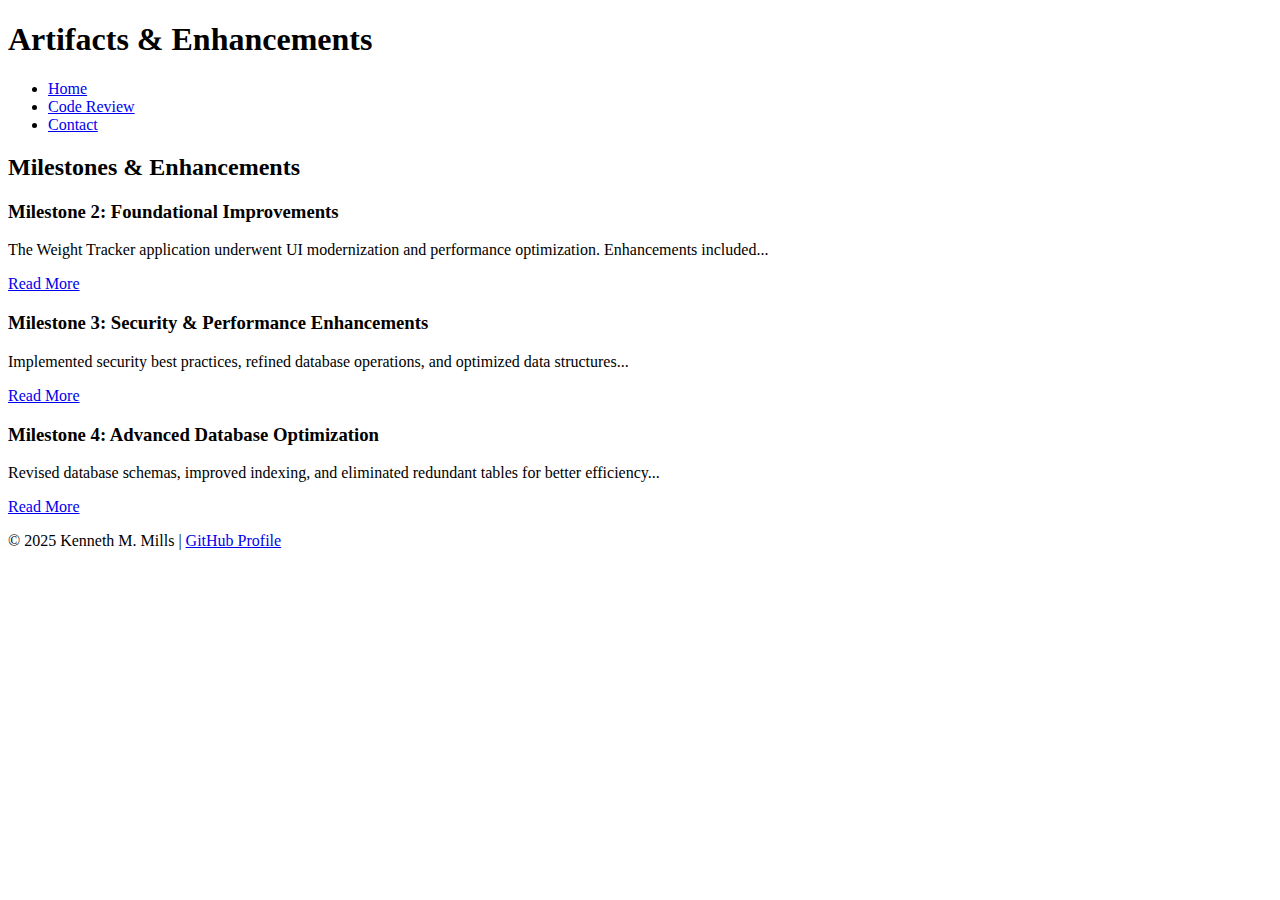
==== artifacts.html @ 3d5a235a "Page update 1" ====
<!DOCTYPE html>
<html lang="en">
  <head>
    <meta charset="UTF-8" />
    <meta name="viewport" content="width=device-width, initial-scale=1.0" />
    <title>Artifacts - Kenneth M. Mills</title>
    <link rel="stylesheet" href="style.css" />
  </head>
  <body>
    <header>
      <h1>Artifacts & Enhancements</h1>
      <nav>
        <ul>
          <li><a href="index.html">Home</a></li>
          <li><a href="code-review.html">Code Review</a></li>
          <li><a href="#contact">Contact</a></li>
        </ul>
      </nav>
    </header>

    <section id="milestones">
      <h2>Milestones & Enhancements</h2>
      <article>
        <h3>Milestone 2: Foundational Improvements</h3>
        <p>
          The Weight Tracker application underwent UI modernization and
          performance optimization. Enhancements included...
        </p>
        <a href="milestone-2.html">Read More</a>
      </article>

      <article>
        <h3>Milestone 3: Security & Performance Enhancements</h3>
        <p>
          Implemented security best practices, refined database operations, and
          optimized data structures...
        </p>
        <a href="milestone-3.html">Read More</a>
      </article>

      <article>
        <h3>Milestone 4: Advanced Database Optimization</h3>
        <p>
          Revised database schemas, improved indexing, and eliminated redundant
          tables for better efficiency...
        </p>
        <a href="milestone-4.html">Read More</a>
      </article>
    </section>

    <footer>
      <p>
        &copy; 2025 Kenneth M. Mills |
        <a href="https://github.com/yourusername">GitHub Profile</a>
      </p>
    </footer>
  </body>
</html>
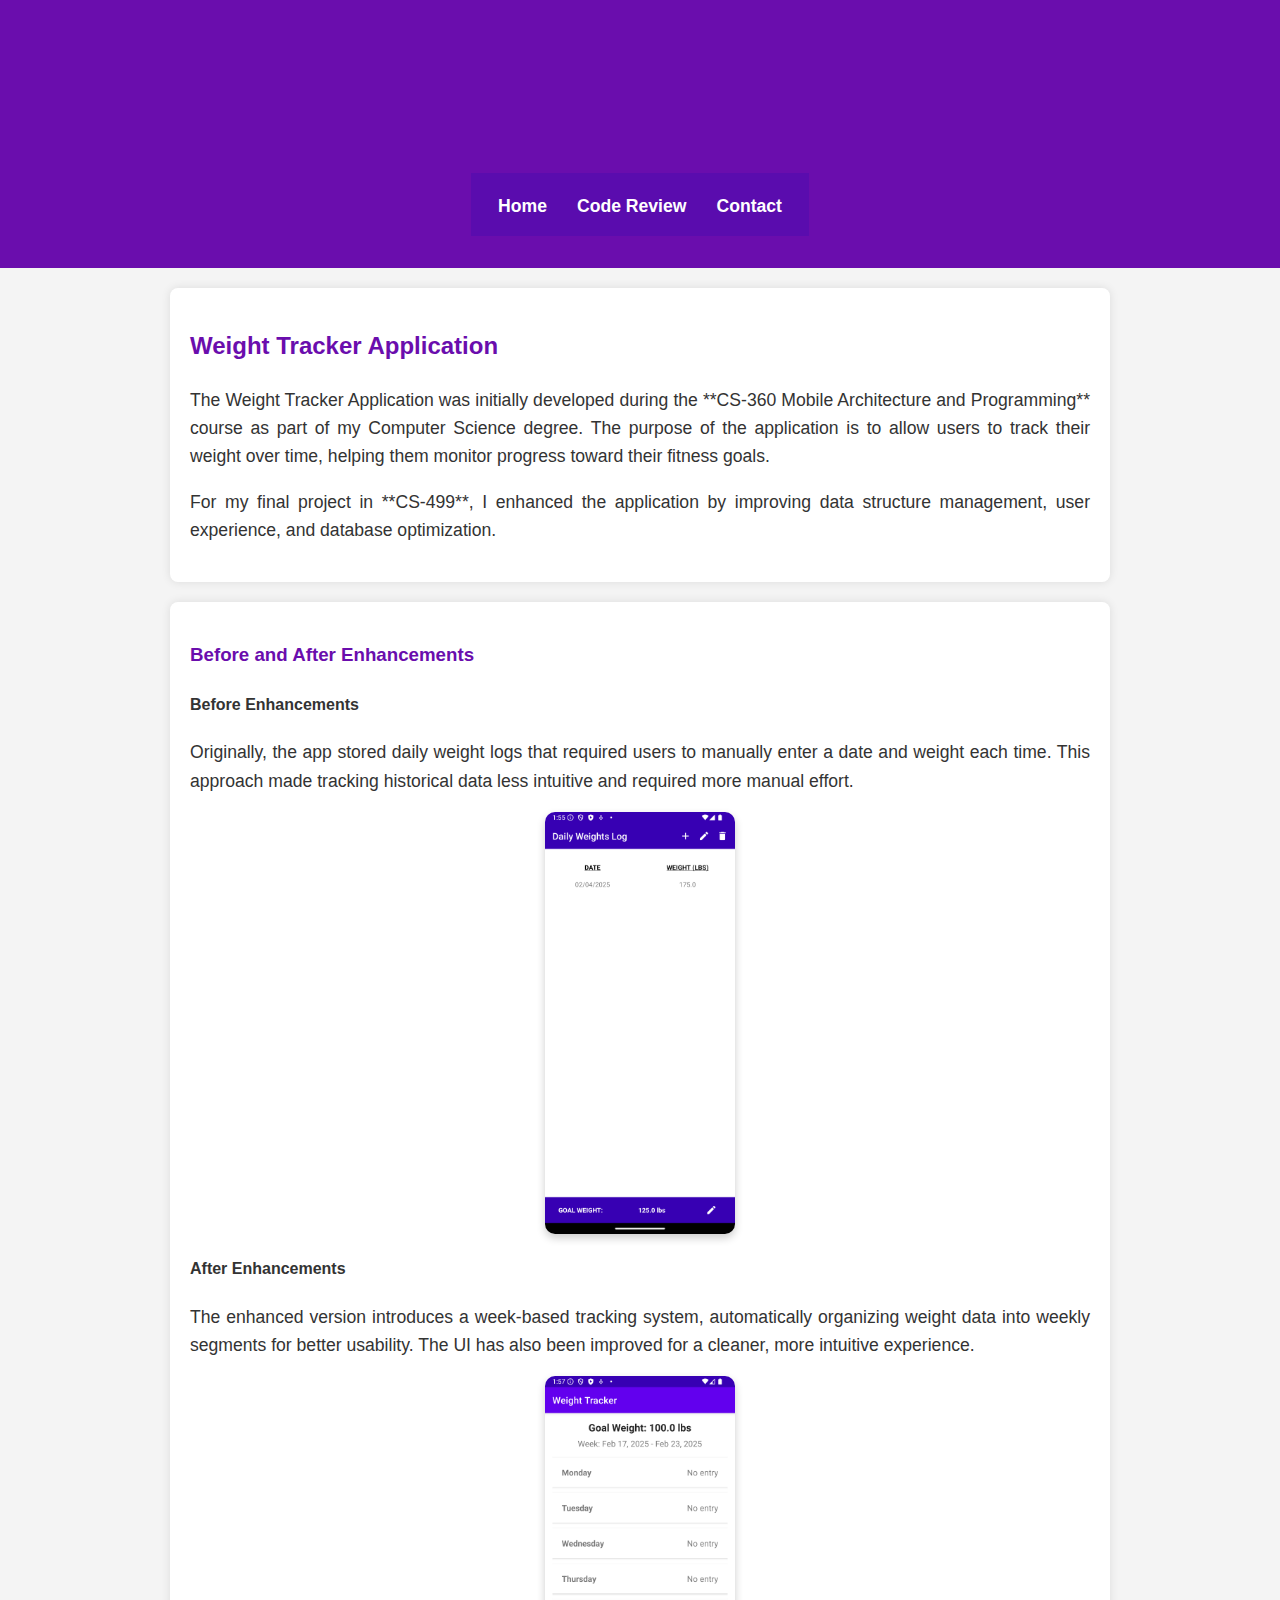
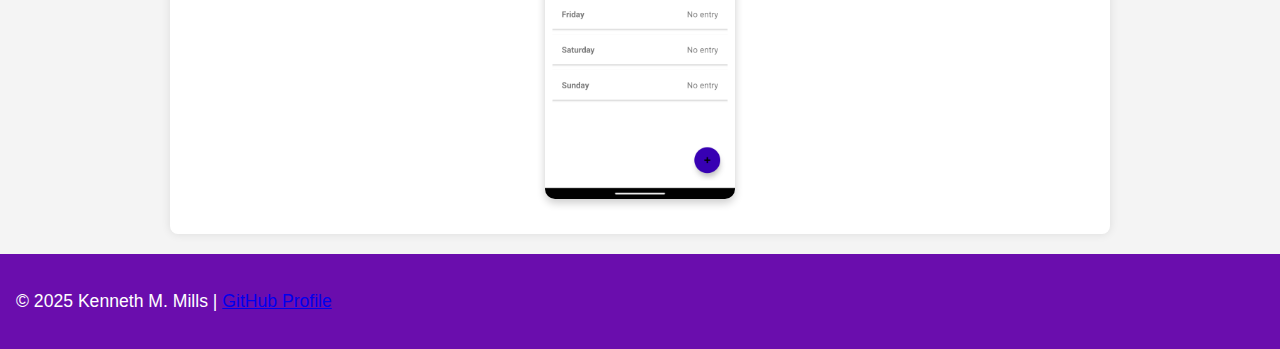
==== commit d933f216: "Page Update 2" ====
--- a/artifacts.html
+++ b/artifacts.html
@@ -8,7 +8,7 @@
   </head>
   <body>
     <header>
-      <h1>Artifacts & Enhancements</h1>
+      <h1>Artifacts</h1>
       <nav>
         <ul>
           <li><a href="index.html">Home</a></li>
@@ -18,34 +18,49 @@
       </nav>
     </header>
 
-    <section id="milestones">
-      <h2>Milestones & Enhancements</h2>
-      <article>
-        <h3>Milestone 2: Foundational Improvements</h3>
-        <p>
-          The Weight Tracker application underwent UI modernization and
-          performance optimization. Enhancements included...
-        </p>
-        <a href="milestone-2.html">Read More</a>
-      </article>
+    <section id="artifact-summary" class="container">
+      <h2>Weight Tracker Application</h2>
+      <p>
+        The Weight Tracker Application was initially developed during the
+        **CS-360 Mobile Architecture and Programming** course as part of my
+        Computer Science degree. The purpose of the application is to allow
+        users to track their weight over time, helping them monitor progress
+        toward their fitness goals.
+      </p>
+      <p>
+        For my final project in **CS-499**, I enhanced the application by
+        improving data structure management, user experience, and database
+        optimization.
+      </p>
+    </section>
 
-      <article>
-        <h3>Milestone 3: Security & Performance Enhancements</h3>
-        <p>
-          Implemented security best practices, refined database operations, and
-          optimized data structures...
-        </p>
-        <a href="milestone-3.html">Read More</a>
-      </article>
+    <section id="artifact-details" class="container">
+      <h3>Before and After Enhancements</h3>
 
-      <article>
-        <h3>Milestone 4: Advanced Database Optimization</h3>
-        <p>
-          Revised database schemas, improved indexing, and eliminated redundant
-          tables for better efficiency...
-        </p>
-        <a href="milestone-4.html">Read More</a>
-      </article>
+      <h4>Before Enhancements</h4>
+      <p>
+        Originally, the app stored daily weight logs that required users to
+        manually enter a date and weight each time. This approach made tracking
+        historical data less intuitive and required more manual effort.
+      </p>
+      <img
+        src="before_enhancement.png"
+        alt="Before Enhancements Screenshot"
+        class="artifact-img"
+      />
+
+      <h4>After Enhancements</h4>
+      <p>
+        The enhanced version introduces a week-based tracking system,
+        automatically organizing weight data into weekly segments for better
+        usability. The UI has also been improved for a cleaner, more intuitive
+        experience.
+      </p>
+      <img
+        src="after_enhancement.png"
+        alt="After Enhancements Screenshot"
+        class="artifact-img"
+      />
     </section>
 
     <footer>
--- a/style.css
+++ b/style.css
@@ -0,0 +1,127 @@
+body {
+  font-family: Arial, sans-serif;
+  margin: 0;
+  padding: 0;
+  background-color: #f4f4f4;
+  color: #333;
+  line-height: 1.6;
+  text-align: center;
+}
+
+header {
+  background: #6a0dad;
+  color: white;
+  padding: 2rem;
+  text-align: center;
+  font-size: 1.5rem;
+  position: relative;
+  display: flex;
+  flex-direction: column;
+  align-items: center;
+}
+
+.profile-pic {
+  width: 150px;
+  height: 150px;
+  border-radius: 50%;
+  display: block;
+  margin: 0 auto 10px auto;
+  border: 3px solid white;
+  background: white;
+}
+
+.name-header {
+  font-size: 2rem;
+  font-weight: bold;
+  margin: 10px 0 5px 0;
+  color: white;
+}
+
+.portfolio-title {
+  font-size: 2.5rem;
+  font-weight: bold;
+  margin-bottom: 20px;
+  color: white;
+}
+
+nav ul {
+  list-style: none;
+  padding: 0;
+  display: flex;
+  justify-content: center;
+  background: #5a0cae;
+  padding: 0.75rem;
+  margin: 0;
+}
+
+nav ul li {
+  margin: 0 15px;
+}
+
+nav ul li a {
+  color: white;
+  text-decoration: none;
+  font-weight: bold;
+  font-size: 1.1rem;
+  transition: color 0.3s;
+}
+
+nav ul li a:hover {
+  color: #ffd700;
+}
+
+.container {
+  max-width: 900px;
+  margin: 20px auto;
+  padding: 20px;
+  background: white;
+  box-shadow: 0 0 10px rgba(0, 0, 0, 0.1);
+  border-radius: 8px;
+  text-align: left;
+}
+
+h1,
+h2,
+h3 {
+  color: #6a0dad;
+}
+
+p {
+  font-size: 1.1rem;
+  text-align: justify;
+}
+
+.artifact-img {
+  width: 80%;
+  max-width: 190px;
+  display: block;
+  margin: 15px auto;
+  border-radius: 10px;
+  box-shadow: 0 4px 8px rgba(0, 0, 0, 0.2);
+}
+
+button {
+  display: block;
+  width: 200px;
+  margin: 20px auto;
+  padding: 10px;
+  background: #6a0dad;
+  color: white;
+  border: none;
+  font-size: 1.2rem;
+  border-radius: 5px;
+  cursor: pointer;
+  transition: background 0.3s;
+}
+
+button:hover {
+  background: #5a0cae;
+}
+
+footer {
+  text-align: center;
+  padding: 1rem;
+  background: #6a0dad;
+  color: white;
+  margin-top: 20px;
+}
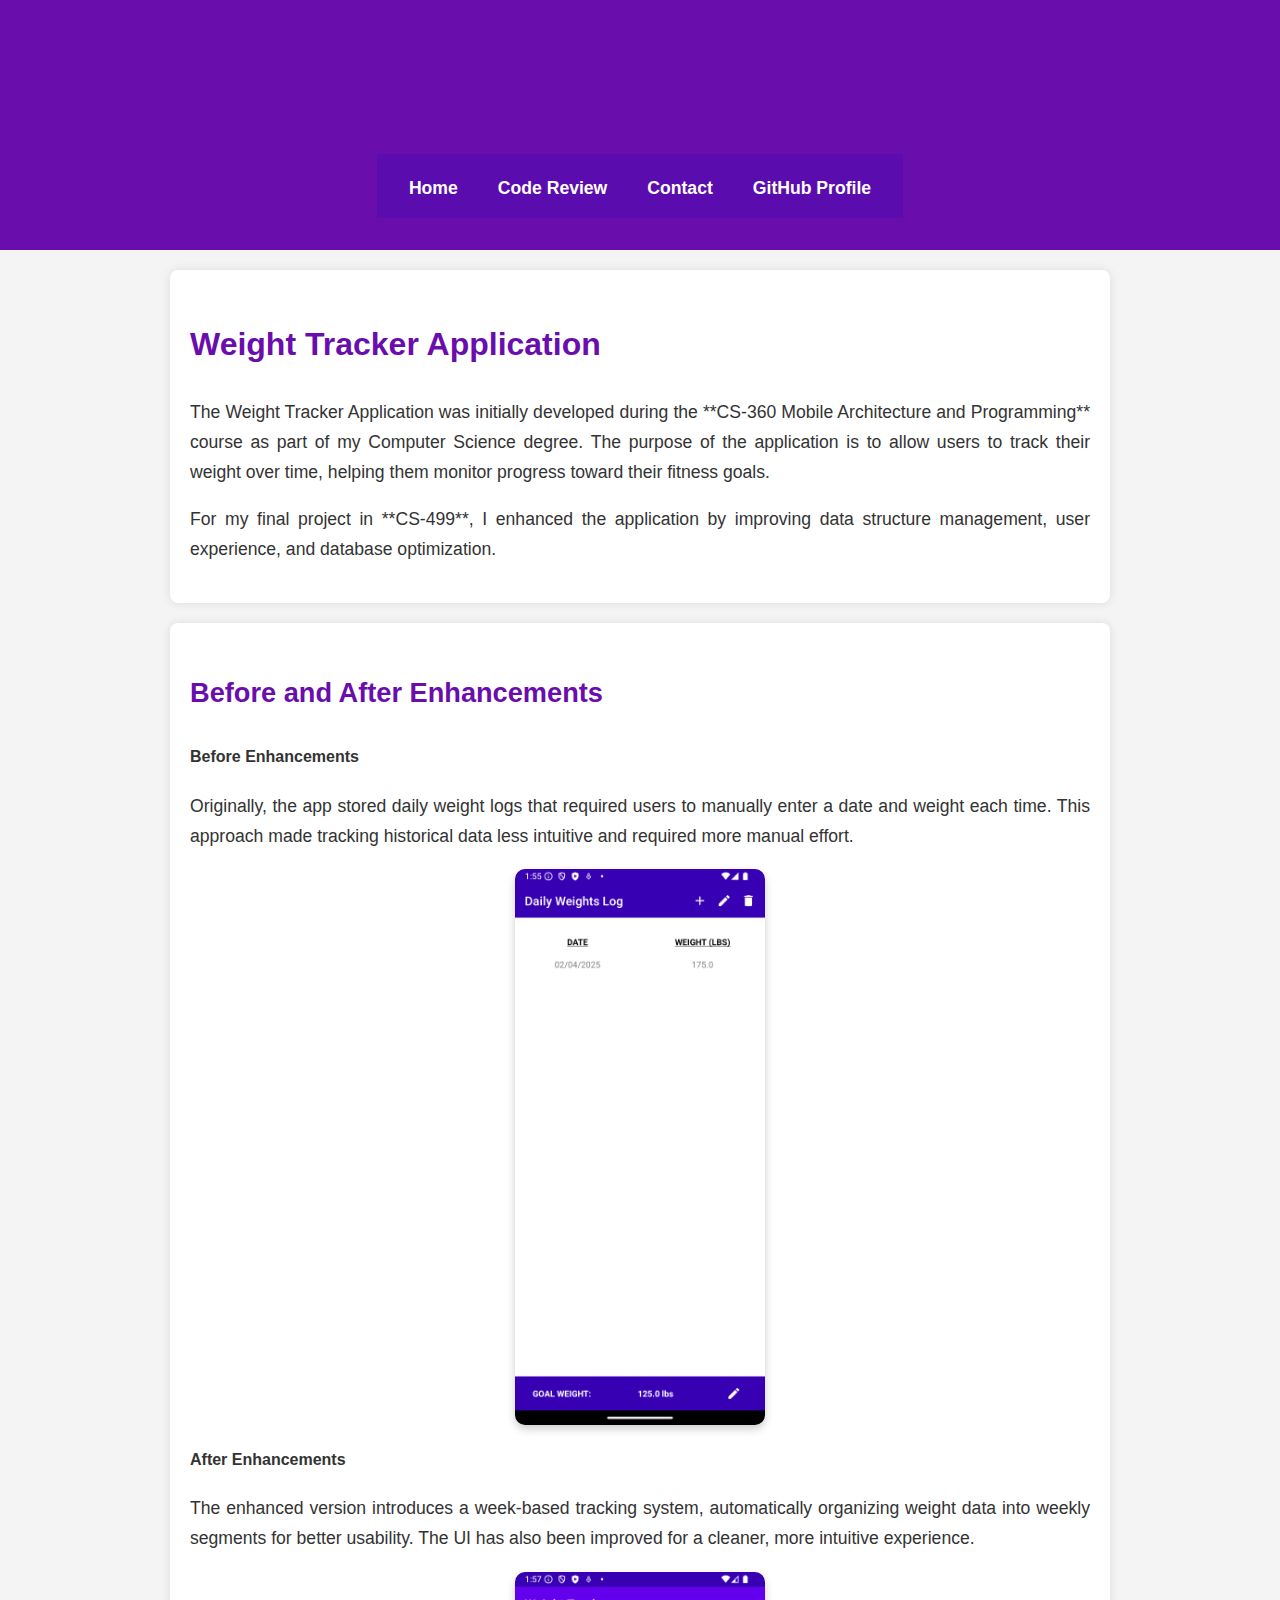
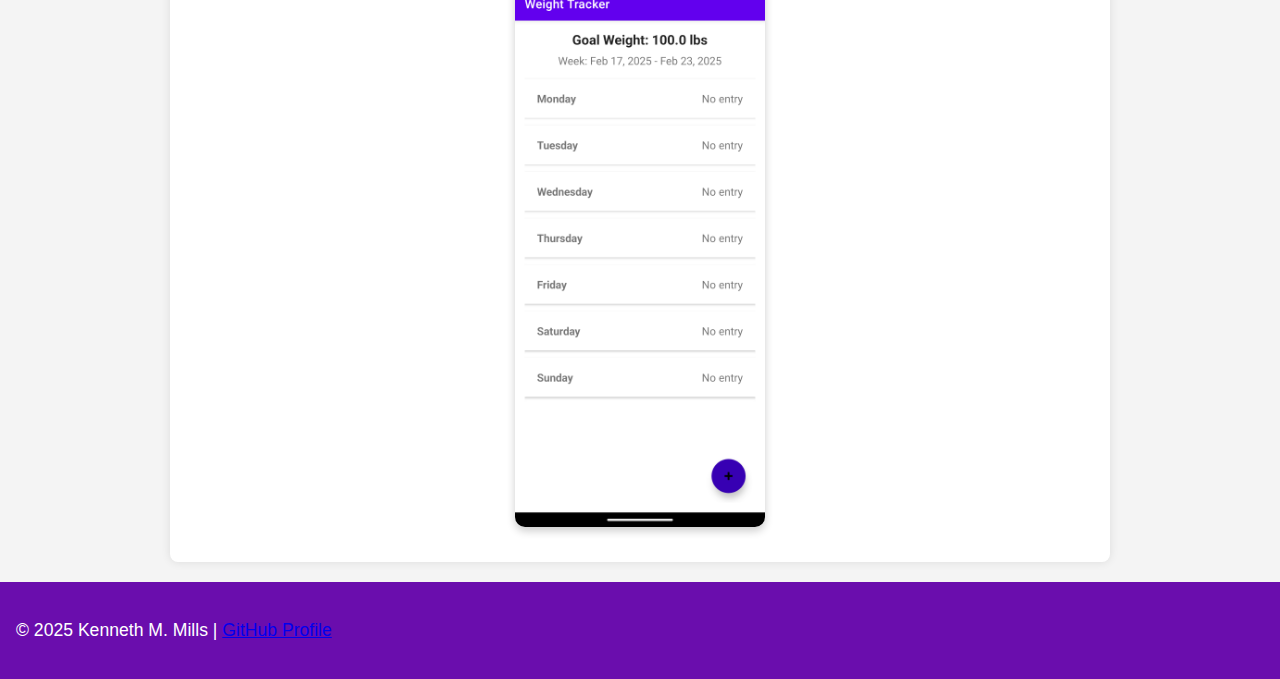
==== commit 41b1cf03: "Push 5" ====
--- a/artifacts.html
+++ b/artifacts.html
@@ -14,6 +14,9 @@
           <li><a href="index.html">Home</a></li>
           <li><a href="code-review.html">Code Review</a></li>
           <li><a href="#contact">Contact</a></li>
+          <li>
+            <a href="https://github.com/kmills89">GitHub Profile</a>
+          </li>
         </ul>
       </nav>
     </header>
@@ -66,7 +69,7 @@
     <footer>
       <p>
         &copy; 2025 Kenneth M. Mills |
-        <a href="https://github.com/yourusername">GitHub Profile</a>
+        <a href="https://github.com/kmills89">GitHub Profile</a>
       </p>
     </footer>
   </body>
--- a/style.css
+++ b/style.css
@@ -4,7 +4,7 @@
   padding: 0;
   background-color: #f4f4f4;
   color: #333;
-  line-height: 1.6;
+  line-height: 1.7;
   text-align: center;
 }
 
@@ -31,16 +31,16 @@
 }
 
 .name-header {
-  font-size: 2rem;
+  font-size: 2.2rem;
   font-weight: bold;
-  margin: 10px 0 5px 0;
+  margin-top: 10px;
   color: white;
 }
 
 .portfolio-title {
   font-size: 2.5rem;
   font-weight: bold;
-  margin-bottom: 20px;
+  margin-top: 5px;
   color: white;
 }
 
@@ -55,7 +55,7 @@
 }
 
 nav ul li {
-  margin: 0 15px;
+  margin: 0 20px;
 }
 
 nav ul li a {
@@ -68,6 +68,7 @@
 
 nav ul li a:hover {
   color: #ffd700;
+  text-decoration: underline;
 }
 
 .container {
@@ -80,9 +81,21 @@
   text-align: left;
 }
 
-h1,
-h2,
+h1 {
+  font-size: 2.5rem;
+  font-weight: bold;
+  color: #6a0dad;
+}
+
+h2 {
+  font-size: 2rem;
+  font-weight: bold;
+  color: #6a0dad;
+}
+
 h3 {
+  font-size: 1.7rem;
+  font-weight: bold;
   color: #6a0dad;
 }
 
@@ -93,7 +106,7 @@
 
 .artifact-img {
   width: 80%;
-  max-width: 190px;
+  max-width: 250px;
   display: block;
   margin: 15px auto;
   border-radius: 10px;
@@ -104,18 +117,21 @@
   display: block;
   width: 200px;
   margin: 20px auto;
-  padding: 10px;
+  padding: 12px;
   background: #6a0dad;
   color: white;
   border: none;
   font-size: 1.2rem;
-  border-radius: 5px;
+  font-weight: bold;
+  border-radius: 10px;
   cursor: pointer;
-  transition: background 0.3s;
+  transition: all 0.3s ease-in-out;
+  box-shadow: 0px 4px 8px rgba(0, 0, 0, 0.2);
 }
 
 button:hover {
   background: #5a0cae;
+  transform: scale(1.05);
 }
 
 footer {
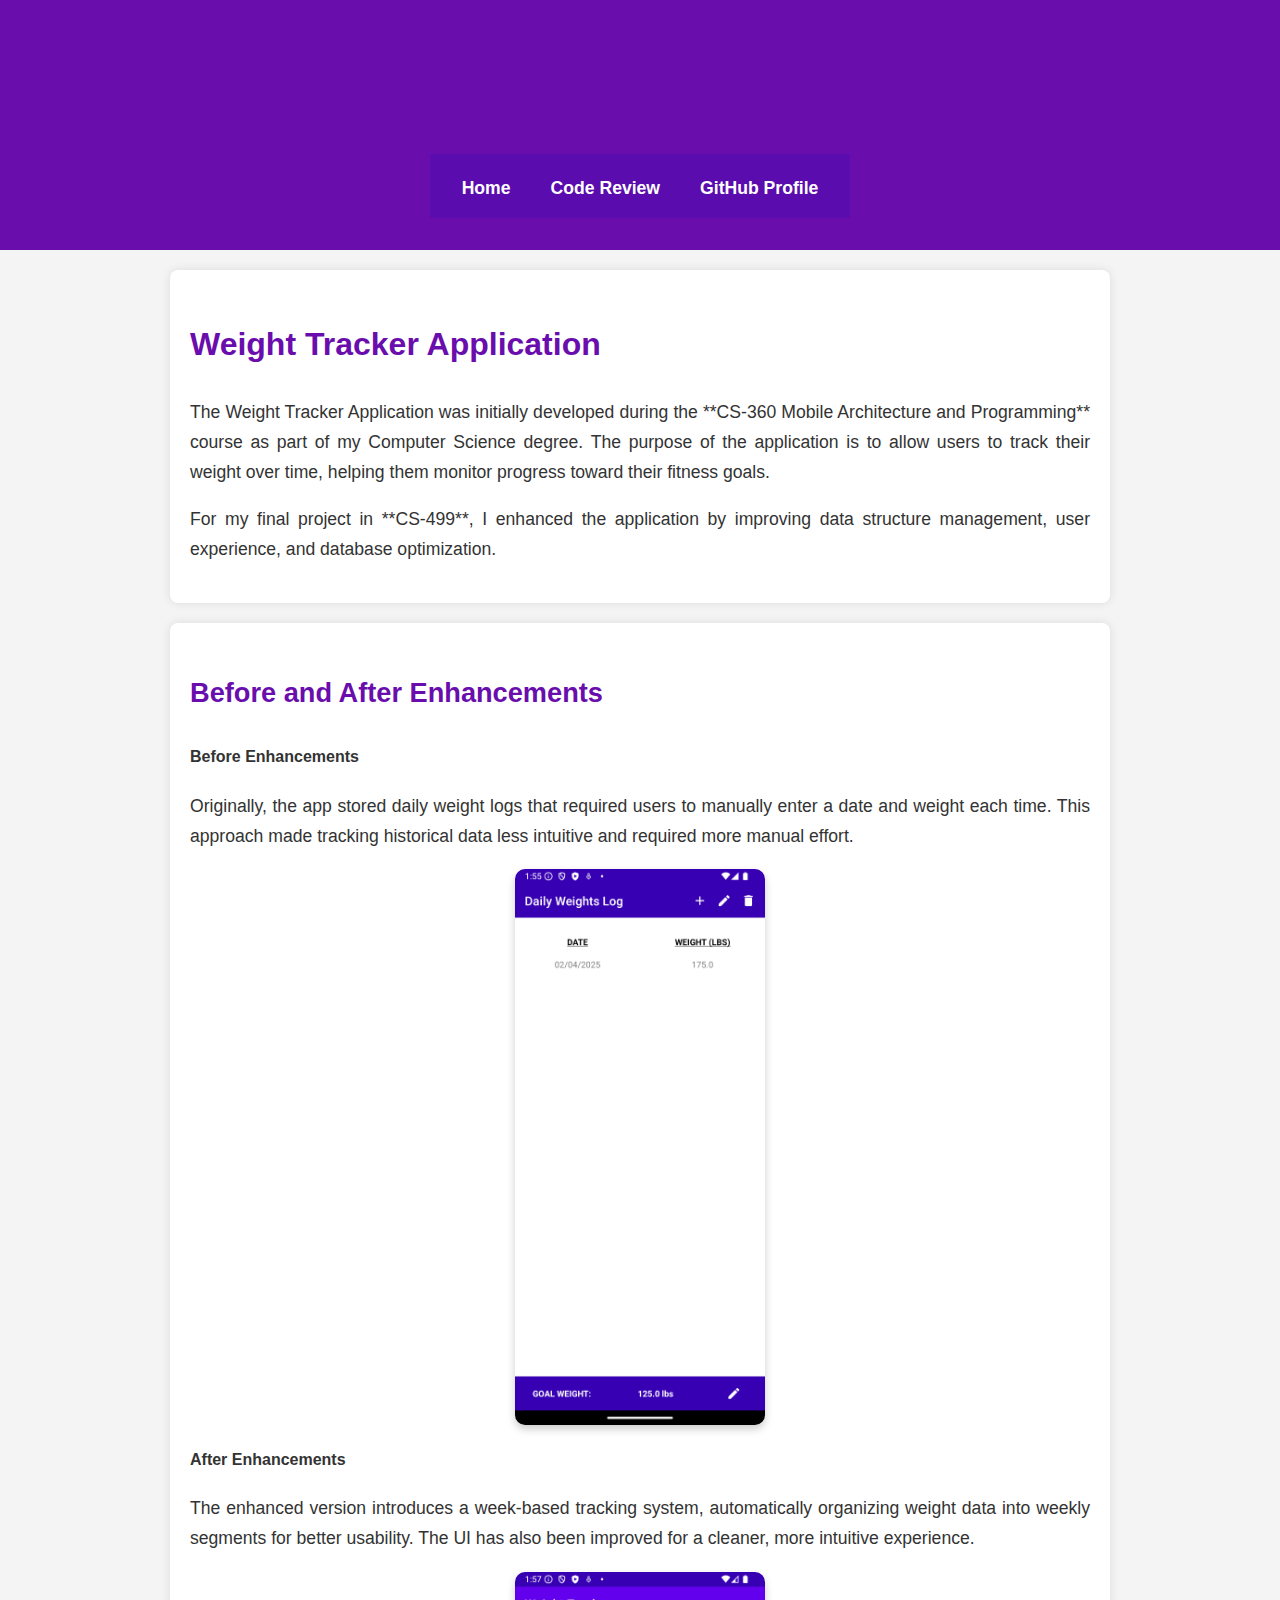
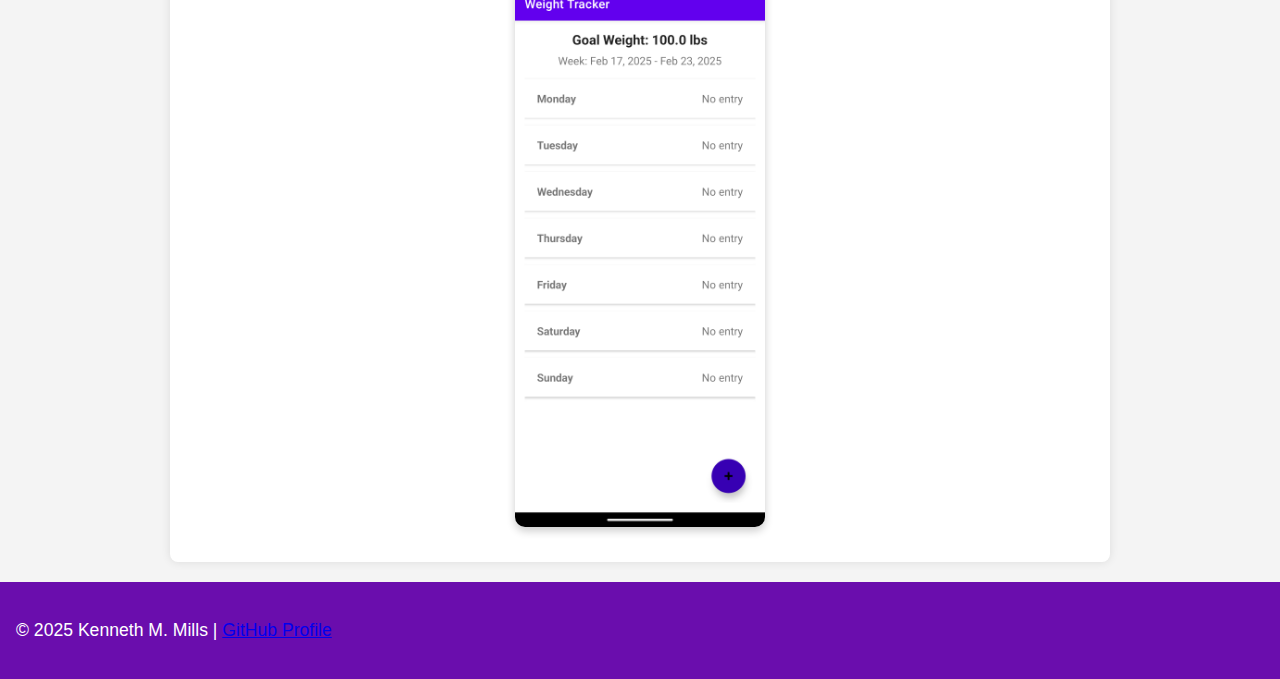
==== commit cd3dfffa: "Push 6" ====
--- a/artifacts.html
+++ b/artifacts.html
@@ -13,7 +13,6 @@
         <ul>
           <li><a href="index.html">Home</a></li>
           <li><a href="code-review.html">Code Review</a></li>
-          <li><a href="#contact">Contact</a></li>
           <li>
             <a href="https://github.com/kmills89">GitHub Profile</a>
           </li>
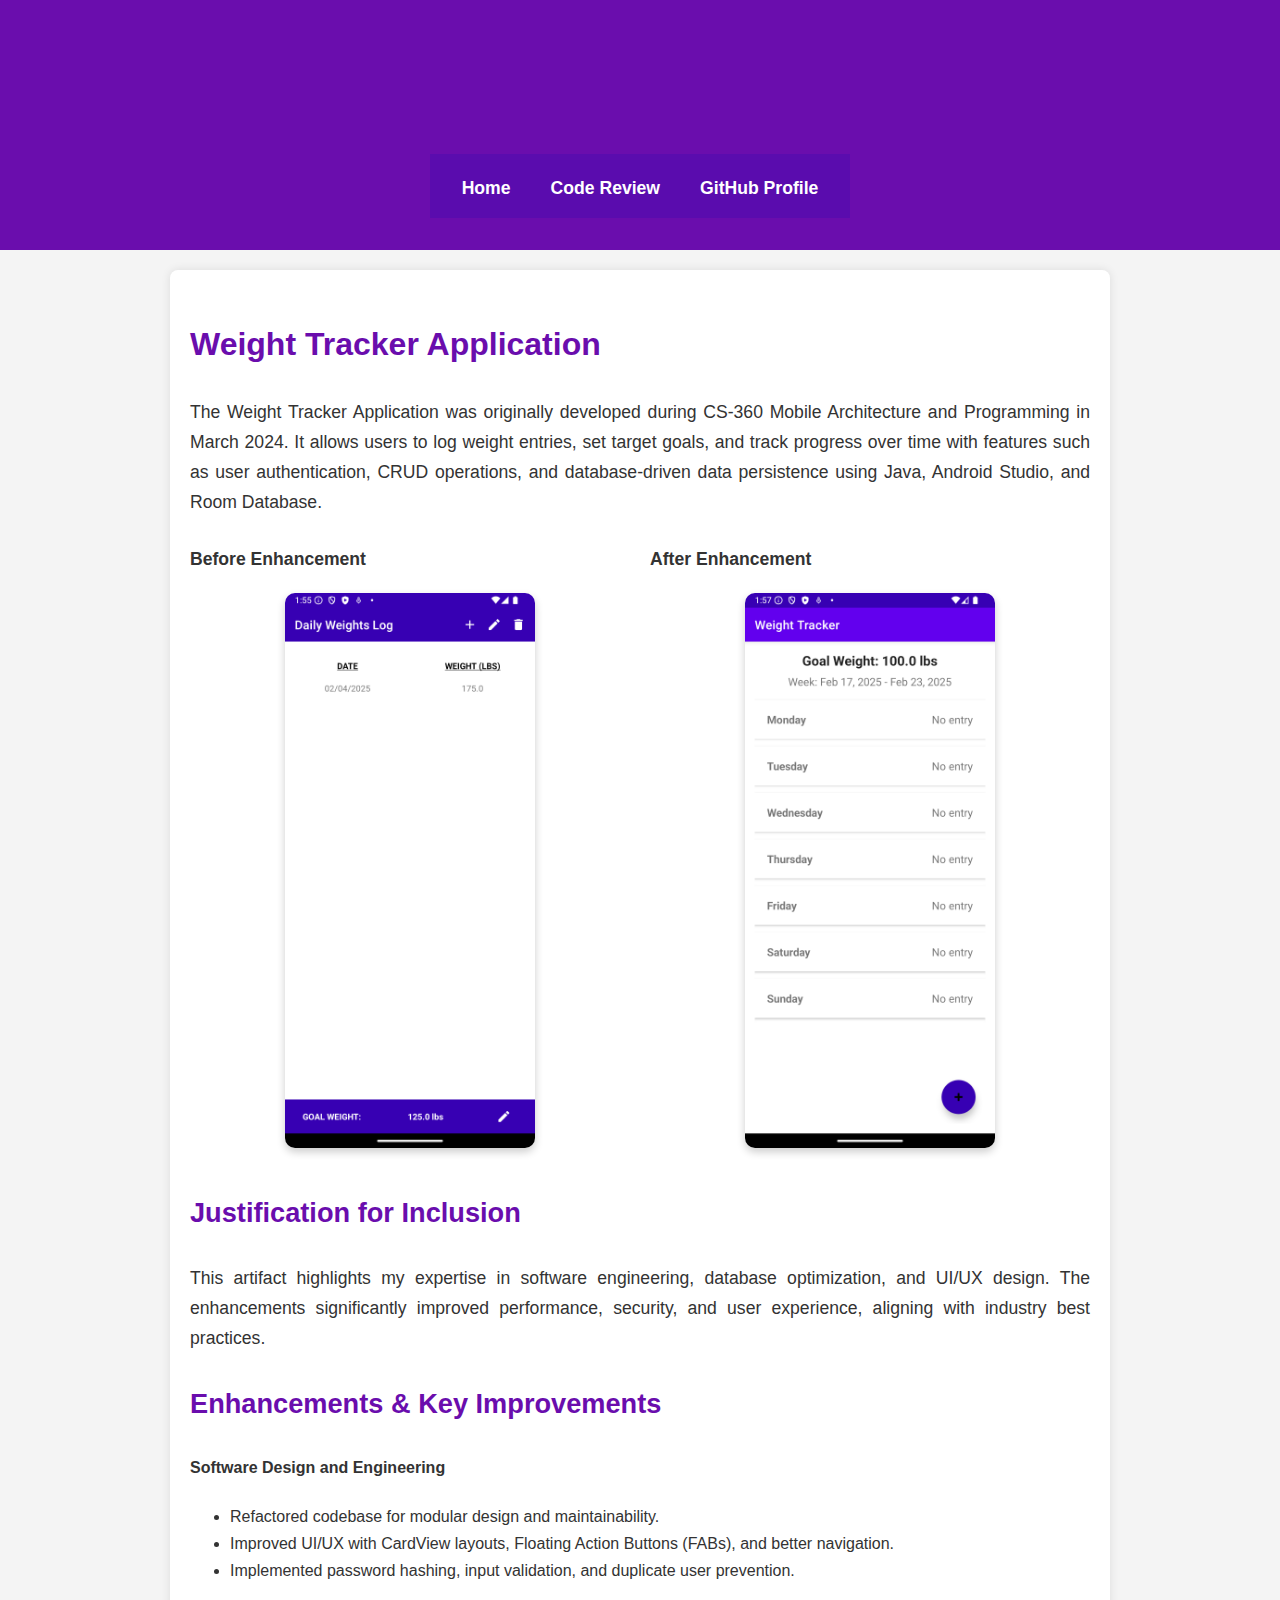
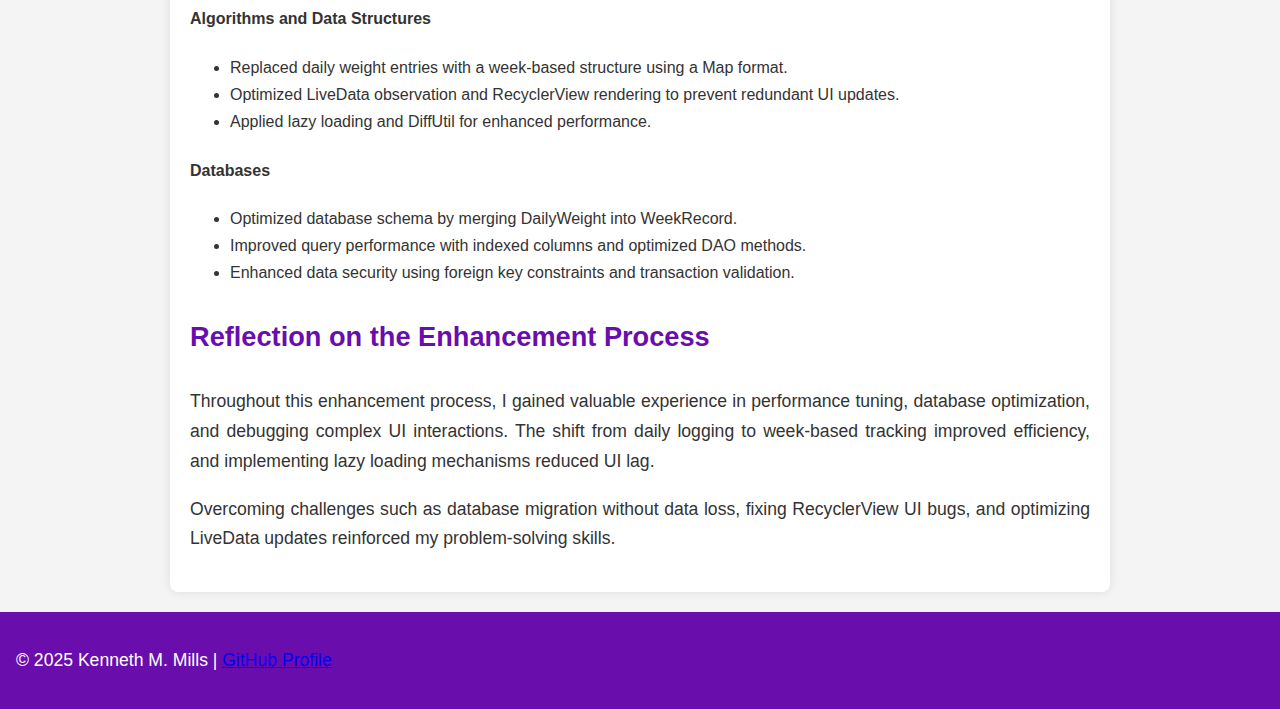
==== commit fce21244: "Final Changes" ====
--- a/artifacts.html
+++ b/artifacts.html
@@ -1,75 +1,82 @@
 <!DOCTYPE html>
 <html lang="en">
-  <head>
-    <meta charset="UTF-8" />
-    <meta name="viewport" content="width=device-width, initial-scale=1.0" />
+<head>
+    <meta charset="UTF-8">
+    <meta name="viewport" content="width=device-width, initial-scale=1.0">
     <title>Artifacts - Kenneth M. Mills</title>
-    <link rel="stylesheet" href="style.css" />
-  </head>
-  <body>
-    <header>
-      <h1>Artifacts</h1>
-      <nav>
+    <link rel="stylesheet" href="style.css">
+
+</head>
+<body>
+  <header>
+    <h1>Artifact</h1>
+    <nav>
+      <ul>
+        <li><a href="index.html">Home</a></li>
+        <li><a href="code-review.html">Code Review</a></li>
+        <li>
+          <a href="https://github.com/kmills89">GitHub Profile</a>
+        </li>
+      </ul>
+    </nav>
+  </header>
+    
+    <section class="container">
+        <h2>Weight Tracker Application</h2>
+        <p>
+            The Weight Tracker Application was originally developed during CS-360 Mobile Architecture and Programming in March 2024. It allows users to log weight entries, set target goals, and track progress over time with features such as user authentication, CRUD operations, and database-driven data persistence using Java, Android Studio, and Room Database.
+        </p>
+        
+        <div class="image-container">
+            <div class="image-box">
+                <p class="image-caption">Before Enhancement</p>
+                <img src="before_enhancement.png" alt="Before Enhancement" class="artifact-img">
+            </div>
+            <div class="image-box">
+                <p class="image-caption">After Enhancement</p>
+                <img src="after_enhancement.png" alt="After Enhancement" class="artifact-img">
+            </div>
+        </div>
+        
+        <h3>Justification for Inclusion</h3>
+        <p>
+            This artifact highlights my expertise in software engineering, database optimization, and UI/UX design. The enhancements significantly improved performance, security, and user experience, aligning with industry best practices.
+        </p>
+        
+        <h3>Enhancements & Key Improvements</h3>
+        
+        <h4>Software Design and Engineering</h4>
         <ul>
-          <li><a href="index.html">Home</a></li>
-          <li><a href="code-review.html">Code Review</a></li>
-          <li>
-            <a href="https://github.com/kmills89">GitHub Profile</a>
-          </li>
+            <li>Refactored codebase for modular design and maintainability.</li>
+            <li>Improved UI/UX with CardView layouts, Floating Action Buttons (FABs), and better navigation.</li>
+            <li>Implemented password hashing, input validation, and duplicate user prevention.</li>
         </ul>
-      </nav>
-    </header>
-
-    <section id="artifact-summary" class="container">
-      <h2>Weight Tracker Application</h2>
-      <p>
-        The Weight Tracker Application was initially developed during the
-        **CS-360 Mobile Architecture and Programming** course as part of my
-        Computer Science degree. The purpose of the application is to allow
-        users to track their weight over time, helping them monitor progress
-        toward their fitness goals.
-      </p>
-      <p>
-        For my final project in **CS-499**, I enhanced the application by
-        improving data structure management, user experience, and database
-        optimization.
-      </p>
+        
+        <h4>Algorithms and Data Structures</h4>
+        <ul>
+            <li>Replaced daily weight entries with a week-based structure using a Map<String, Double> format.</li>
+            <li>Optimized LiveData observation and RecyclerView rendering to prevent redundant UI updates.</li>
+            <li>Applied lazy loading and DiffUtil for enhanced performance.</li>
+        </ul>
+        
+        <h4>Databases</h4>
+        <ul>
+            <li>Optimized database schema by merging DailyWeight into WeekRecord.</li>
+            <li>Improved query performance with indexed columns and optimized DAO methods.</li>
+            <li>Enhanced data security using foreign key constraints and transaction validation.</li>
+        </ul>
+        
+        <h3>Reflection on the Enhancement Process</h3>
+        <p>
+            Throughout this enhancement process, I gained valuable experience in performance tuning, database optimization, and debugging complex UI interactions. The shift from daily logging to week-based tracking improved efficiency, and implementing lazy loading mechanisms reduced UI lag.
+        </p>
+        <p>
+            Overcoming challenges such as database migration without data loss, fixing RecyclerView UI bugs, and optimizing LiveData updates reinforced my problem-solving skills.
+        </p>
     </section>
-
-    <section id="artifact-details" class="container">
-      <h3>Before and After Enhancements</h3>
-
-      <h4>Before Enhancements</h4>
-      <p>
-        Originally, the app stored daily weight logs that required users to
-        manually enter a date and weight each time. This approach made tracking
-        historical data less intuitive and required more manual effort.
-      </p>
-      <img
-        src="before_enhancement.png"
-        alt="Before Enhancements Screenshot"
-        class="artifact-img"
-      />
-
-      <h4>After Enhancements</h4>
-      <p>
-        The enhanced version introduces a week-based tracking system,
-        automatically organizing weight data into weekly segments for better
-        usability. The UI has also been improved for a cleaner, more intuitive
-        experience.
-      </p>
-      <img
-        src="after_enhancement.png"
-        alt="After Enhancements Screenshot"
-        class="artifact-img"
-      />
-    </section>
-
+    
     <footer>
-      <p>
-        &copy; 2025 Kenneth M. Mills |
-        <a href="https://github.com/kmills89">GitHub Profile</a>
-      </p>
+        <p>&copy; 2025 Kenneth M. Mills | <a href="https://github.com/kmills89">GitHub Profile</a></p>
     </footer>
-  </body>
+</body>
 </html>
--- a/style.css
+++ b/style.css
@@ -104,13 +104,32 @@
   text-align: justify;
 }
 
+.image-container {
+  display: flex;
+  justify-content: center;
+  align-items: center;
+  gap: 20px;
+  flex-wrap: wrap;
+}
+
+.image-box {
+  text-align: center;
+  flex: 1;
+  min-width: 300px;
+}
+
 .artifact-img {
-  width: 80%;
+  width: 100%;
   max-width: 250px;
   display: block;
   margin: 15px auto;
   border-radius: 10px;
   box-shadow: 0 4px 8px rgba(0, 0, 0, 0.2);
+}
+
+.image-caption {
+  font-weight: bold;
+  margin-top: 10px;
 }
 
 button {
